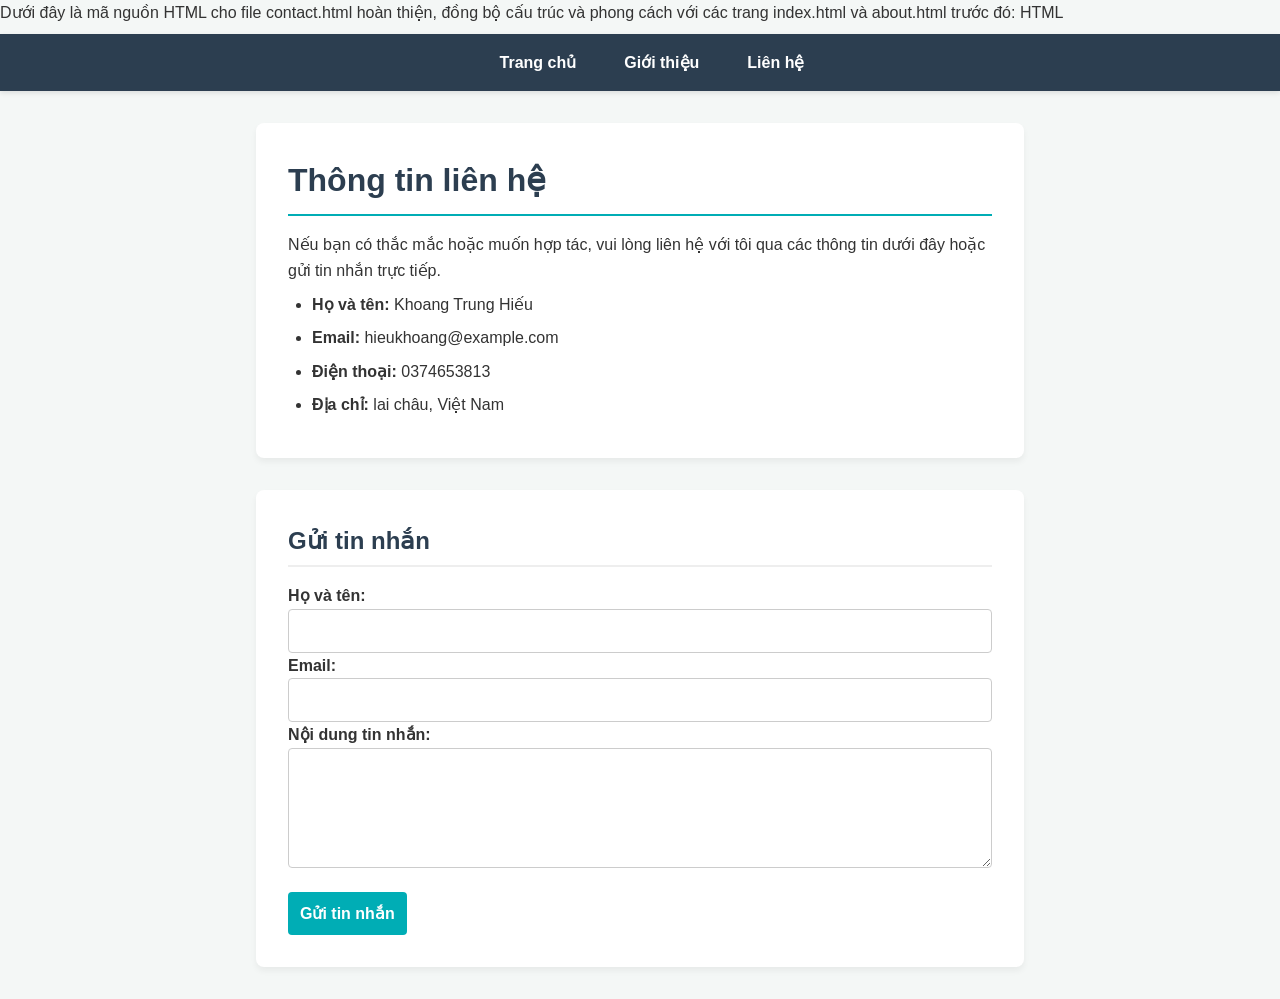
==== contact.html @ 3adacdc4 "Add files via upload" ====
Dưới đây là mã nguồn HTML cho file contact.html hoàn thiện, đồng bộ cấu trúc và
phong cách với các trang index.html và about.html trước đó: HTML
<!doctype html>
<html lang="vi">
  <head>
    <meta charset="UTF-8" />
    <meta name="viewport" content="width=device-width, initial-scale=1.0" />
    <title>Liên hệ</title>
    <link rel="stylesheet" href="css/style.css" />
  </head>
  <body>
    <header>
      <nav>
        <ul>
          <li><a href="index.html">Trang chủ</a></li>
          <li><a href="about.html">Giới thiệu</a></li>
          <li><a href="contact.html">Liên hệ</a></li>
        </ul>
      </nav>
    </header>

    <main>
      <section id="lien-he">
        <h1>Thông tin liên hệ</h1>
        <p>
          Nếu bạn có thắc mắc hoặc muốn hợp tác, vui lòng liên hệ với tôi qua
          các thông tin dưới đây hoặc gửi tin nhắn trực tiếp.
        </p>

        <ul>
          <li><strong>Họ và tên:</strong> Khoang Trung Hiếu</li>
          <!-- Thêm thông tin liên hệ -->
          <li><strong>Email:</strong> hieukhoang@example.com</li>
          <li><strong>Điện thoại:</strong> 0374653813</li>
          <li><strong>Địa chỉ:</strong> lai châu, Việt Nam</li>
        </ul>
      </section>

      <section id="bieu-mau-lien-he">
        <h2>Gửi tin nhắn</h2>
        <form action="#" method="post">
          <p>
            <label for="name">Họ và tên:</label><br />
            <input type="text" id="name" name="name" required />
          </p>
          <p>
            <label for="email">Email:</label><br />
            <input type="email" id="email" name="email" required />
          </p>
          <p>
            <label for="message">Nội dung tin nhắn:</label><br />
            <!-- Thêm trường nhập liệu cho nội dung tin nhắn -->
            <textarea
              id="message"
              name="message"
              rows="5"
              cols="30"
              required
            ></textarea>
            <!-- Thêm thuộc tính required để đảm bảo người dùng phải nhập nội dung tin nhắn -->
          </p>
          <p>
            <button type="submit">Gửi tin nhắn</button>
          </p>
        </form>
      </section>
    </main>
    <script src="js/script.js"></script>
  </body>
</html>
---- css/style.css ----
/* --- Reset & Thuộc tính cơ bản --- */
* {
    margin: 0;
    padding: 0;
    box-sizing: border-box;
}

body {
    font-family: 'Segoe UI', Tahoma, Geneva, Verdana, sans-serif;
    line-height: 1.6;
    color: #333;
    background-color: #f4f7f6;
}

/* --- Header & Thanh điều hướng --- */
header {
    background-color: #2c3e50;
    position: sticky;
    top: 0;
    z-index: 1000;
    box-shadow: 0 2px 5px rgba(0,0,0,0.1);
}

nav ul {
    list-style: none;
    display: flex;
    justify-content: center;
    align-items: center;
}

nav ul li {
    margin: 0;
}

nav ul li a {
    display: block;
    padding: 1rem 1.5rem;
    color: #ffffff;
    text-decoration: none;
    font-weight: 600;
    transition: background-color 0.3s, color 0.3s;
}

nav ul li a:hover {
    background-color: #34495e;
    color: #00adb5;
}

/* --- Khung nội dung chính --- */
main {
    max-width: 800px;
    margin: 2rem auto;
    padding: 0 1rem;
}

section {
    background: #ffffff;
    padding: 2rem;
    margin-bottom: 2rem;
    border-radius: 8px;
    box-shadow: 0 4px 6px rgba(0, 0, 0, 0.05);
}

h1, h2, h3 {
    color: #2c3e50;
    margin-bottom: 1rem;
}

h1 {
    font-size: 2rem;
    border-bottom: 2px solid #00adb5;
    padding-bottom: 0.5rem;
}

h2 {
    font-size: 1.5rem;
    border-bottom: 2px solid #eee;
    padding-bottom: 0.3rem;
}

/* --- Section Giới thiệu --- */
figure {
    margin-top: 1.5rem;
    text-align: center;
}

figure img {
    max-width: 100%;
    height: auto;
    border-radius: 8px;
    box-shadow: 0 2px 8px rgba(0, 0, 0, 0.15);
}

figcaption {
    margin-top: 0.5rem;
    font-size: 0.9rem;
    color: #666;
    font-style: italic;
}

/* --- Danh sách (Kỹ năng & Lộ trình) --- */
ul, ol {
    padding-left: 1.5rem;
    margin-top: 0.5rem;
}

li {
    margin-bottom: 0.5rem;
}

/* --- Section Dự án --- */
article {
    background-color: #f9f9f9;
    padding: 1rem;
    border-left: 4px solid #00adb5;
    margin-top: 1rem;
    border-radius: 0 4px 4px 0;
}

/* --- Form Liên hệ --- */
form {
    display: flex;
    flex-direction: column;
}

label {
    margin-top: 1rem;
    margin-bottom: 0.3rem;
    font-weight: 600;
}

input[type="text"],
input[type="email"],
textarea {
    width: 100%;
    padding: 0.75rem;
    border: 1px solid #ccc;
    border-radius: 4px;
    font-size: 1rem;
    font-family: inherit;
    transition: border-color 0.3s;
}

input[type="text"]:focus,
input[type="email"]:focus,
textarea:focus {
    border-color: #00adb5;
    outline: none;
}

textarea {
    resize: vertical;
    min-height: 120px;
}

button[type="submit"] {
    margin-top: 1.5rem;
    padding: 0.75rem;
    background-color: #00adb5;
    color: white;
    border: none;
    border-radius: 4px;
    font-size: 1rem;
    font-weight: bold;
    cursor: pointer;
    transition: background-color 0.3s;
}

button[type="submit"]:hover {
    background-color: #008c9e;
}

/* --- Footer --- */
footer {
    text-align: center;
    padding: 1.5rem;
    background-color: #2c3e50;
    color: #ffffff;
    margin-top: 2rem;
}
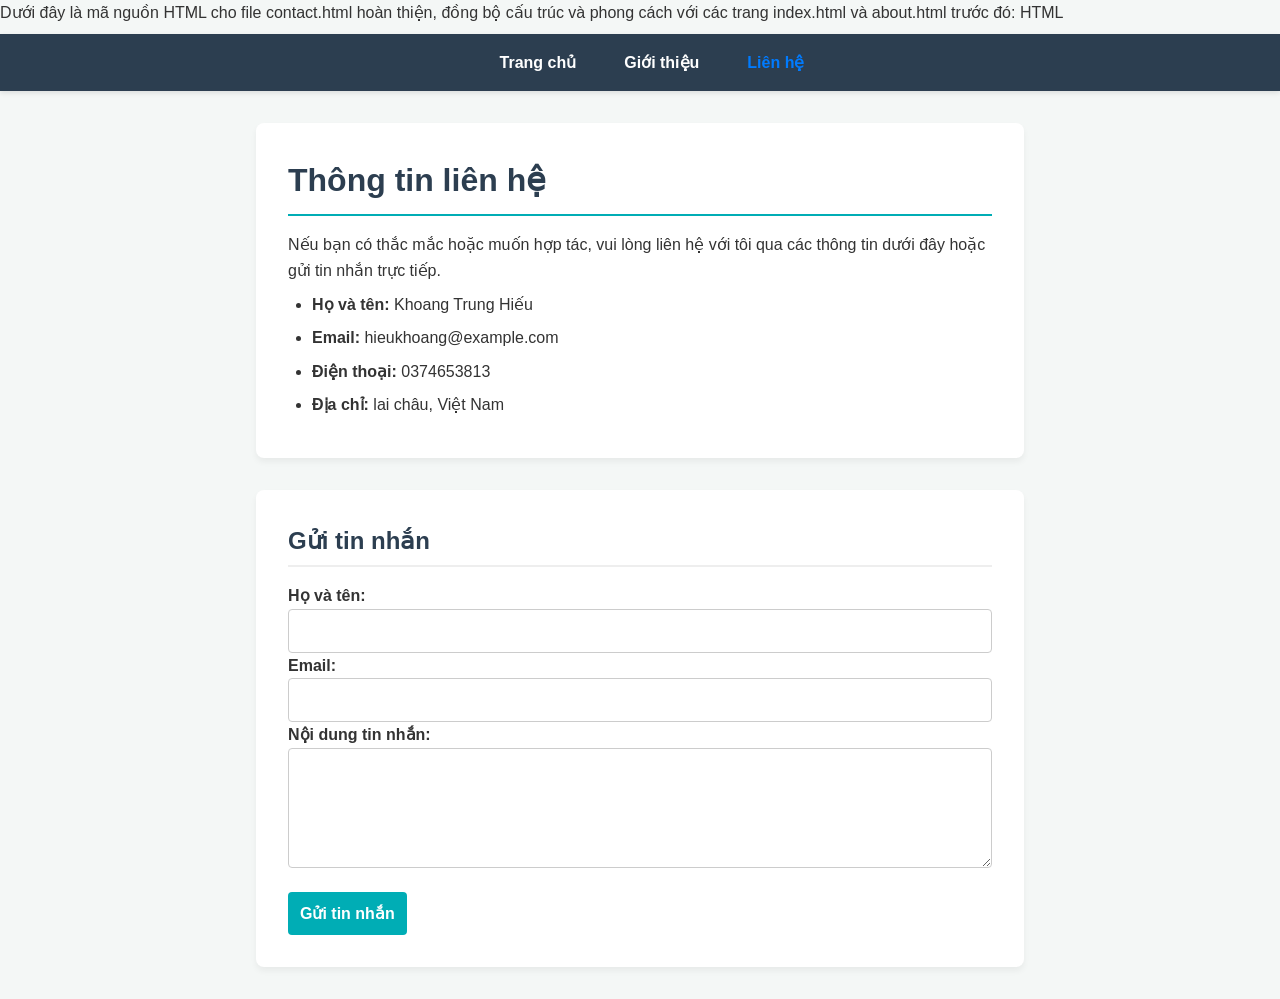
==== commit 3e1af802: "suabai" ====
--- a/contact.html
+++ b/contact.html
@@ -1,70 +1,70 @@
-Dưới đây là mã nguồn HTML cho file contact.html hoàn thiện, đồng bộ cấu trúc và
-phong cách với các trang index.html và about.html trước đó: HTML
-<!doctype html>
-<html lang="vi">
-  <head>
-    <meta charset="UTF-8" />
-    <meta name="viewport" content="width=device-width, initial-scale=1.0" />
-    <title>Liên hệ</title>
-    <link rel="stylesheet" href="css/style.css" />
-  </head>
-  <body>
-    <header>
-      <nav>
-        <ul>
-          <li><a href="index.html">Trang chủ</a></li>
-          <li><a href="about.html">Giới thiệu</a></li>
-          <li><a href="contact.html">Liên hệ</a></li>
-        </ul>
-      </nav>
-    </header>
-
-    <main>
-      <section id="lien-he">
-        <h1>Thông tin liên hệ</h1>
-        <p>
-          Nếu bạn có thắc mắc hoặc muốn hợp tác, vui lòng liên hệ với tôi qua
-          các thông tin dưới đây hoặc gửi tin nhắn trực tiếp.
-        </p>
-
-        <ul>
-          <li><strong>Họ và tên:</strong> Khoang Trung Hiếu</li>
-          <!-- Thêm thông tin liên hệ -->
-          <li><strong>Email:</strong> hieukhoang@example.com</li>
-          <li><strong>Điện thoại:</strong> 0374653813</li>
-          <li><strong>Địa chỉ:</strong> lai châu, Việt Nam</li>
-        </ul>
-      </section>
-
-      <section id="bieu-mau-lien-he">
-        <h2>Gửi tin nhắn</h2>
-        <form action="#" method="post">
-          <p>
-            <label for="name">Họ và tên:</label><br />
-            <input type="text" id="name" name="name" required />
-          </p>
-          <p>
-            <label for="email">Email:</label><br />
-            <input type="email" id="email" name="email" required />
-          </p>
-          <p>
-            <label for="message">Nội dung tin nhắn:</label><br />
-            <!-- Thêm trường nhập liệu cho nội dung tin nhắn -->
-            <textarea
-              id="message"
-              name="message"
-              rows="5"
-              cols="30"
-              required
-            ></textarea>
-            <!-- Thêm thuộc tính required để đảm bảo người dùng phải nhập nội dung tin nhắn -->
-          </p>
-          <p>
-            <button type="submit">Gửi tin nhắn</button>
-          </p>
-        </form>
-      </section>
-    </main>
-    <script src="js/script.js"></script>
-  </body>
-</html>
+Dưới đây là mã nguồn HTML cho file contact.html hoàn thiện, đồng bộ cấu trúc và
+phong cách với các trang index.html và about.html trước đó: HTML
+<!doctype html>
+<html lang="vi">
+  <head>
+    <meta charset="UTF-8" />
+    <meta name="viewport" content="width=device-width, initial-scale=1.0" />
+    <title>Liên hệ</title>
+    <link rel="stylesheet" href="css/style.css" />
+  </head>
+  <body>
+    <header>
+      <nav>
+        <ul>
+          <li><a href="index.html">Trang chủ</a></li>
+          <li><a href="about.html">Giới thiệu</a></li>
+          <li><a href="contact.html">Liên hệ</a></li>
+        </ul>
+      </nav>
+    </header>
+
+    <main>
+      <section id="lien-he">
+        <h1>Thông tin liên hệ</h1>
+        <p>
+          Nếu bạn có thắc mắc hoặc muốn hợp tác, vui lòng liên hệ với tôi qua
+          các thông tin dưới đây hoặc gửi tin nhắn trực tiếp.
+        </p>
+
+        <ul>
+          <li><strong>Họ và tên:</strong> Khoang Trung Hiếu</li>
+          <!-- Thêm thông tin liên hệ -->
+          <li><strong>Email:</strong> hieukhoang@example.com</li>
+          <li><strong>Điện thoại:</strong> 0374653813</li>
+          <li><strong>Địa chỉ:</strong> lai châu, Việt Nam</li>
+        </ul>
+      </section>
+
+      <section id="bieu-mau-lien-he">
+        <h2>Gửi tin nhắn</h2>
+        <form action="#" method="post">
+          <p>
+            <label for="name">Họ và tên:</label><br />
+            <input type="text" id="name" name="name" required />
+          </p>
+          <p>
+            <label for="email">Email:</label><br />
+            <input type="email" id="email" name="email" required />
+          </p>
+          <p>
+            <label for="message">Nội dung tin nhắn:</label><br />
+            <!-- Thêm trường nhập liệu cho nội dung tin nhắn -->
+            <textarea
+              id="message"
+              name="message"
+              rows="5"
+              cols="30"
+              required
+            ></textarea>
+            <!-- Thêm thuộc tính required để đảm bảo người dùng phải nhập nội dung tin nhắn -->
+          </p>
+          <p>
+            <button type="submit">Gửi tin nhắn</button>
+          </p>
+        </form>
+      </section>
+    </main>
+    <script src="js/script.js"></script>
+  </body>
+</html>
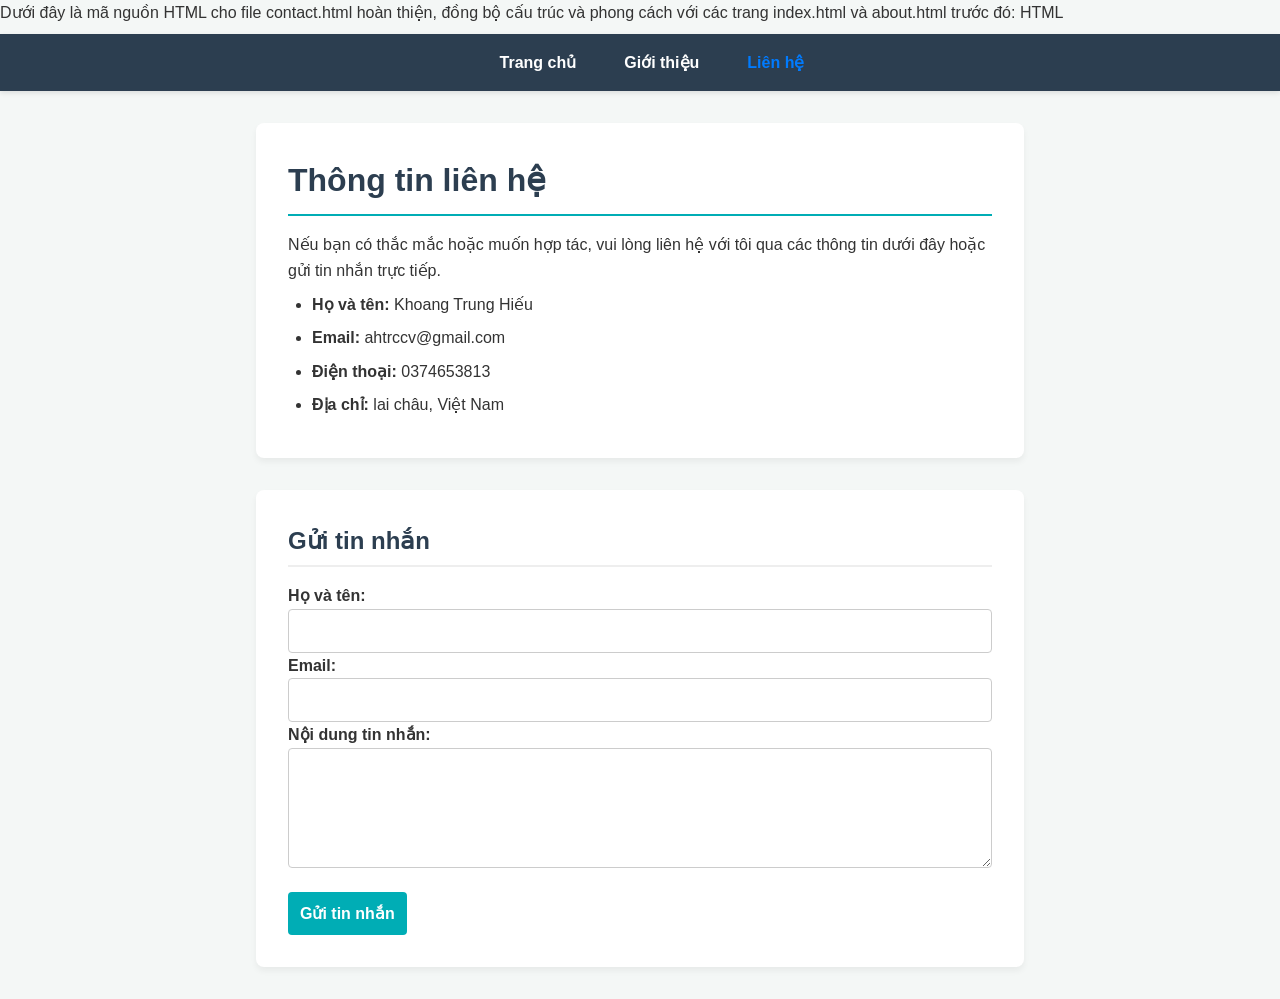
==== commit 2e66fa5b: "1" ====
--- a/contact.html
+++ b/contact.html
@@ -30,7 +30,7 @@
         <ul>
           <li><strong>Họ và tên:</strong> Khoang Trung Hiếu</li>
           <!-- Thêm thông tin liên hệ -->
-          <li><strong>Email:</strong> hieukhoang@example.com</li>
+          <li><strong>Email:</strong> ahtrccv@gmail.com</li>
           <li><strong>Điện thoại:</strong> 0374653813</li>
           <li><strong>Địa chỉ:</strong> lai châu, Việt Nam</li>
         </ul>
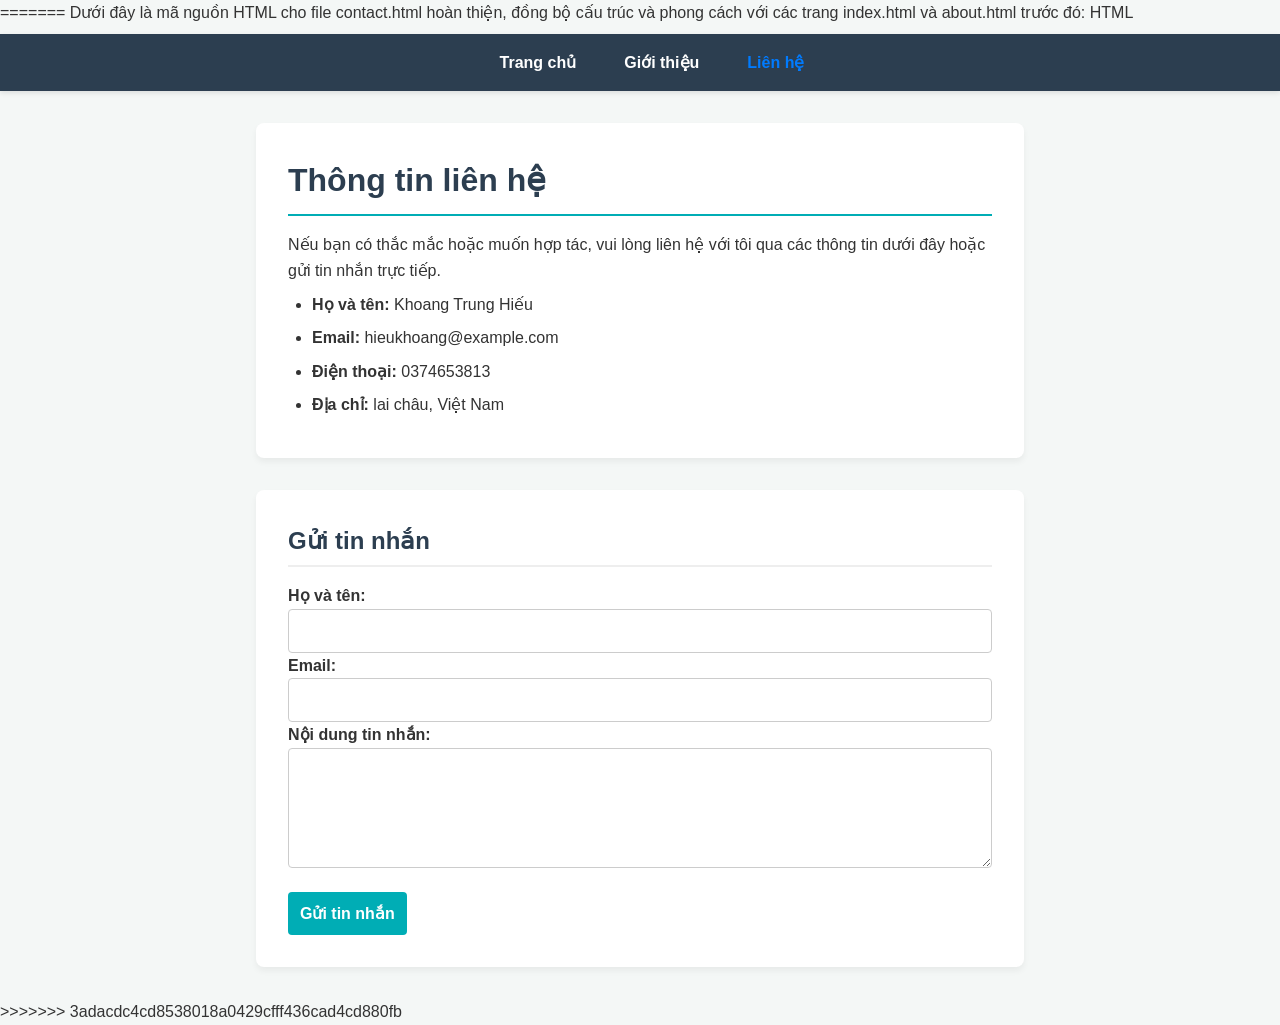
==== commit a61dd65d: "1" ====
--- a/contact.html
+++ b/contact.html
@@ -1,5 +1,5 @@
-Dưới đây là mã nguồn HTML cho file contact.html hoàn thiện, đồng bộ cấu trúc và
-phong cách với các trang index.html và about.html trước đó: HTML
+======= Dưới đây là mã nguồn HTML cho file contact.html hoàn thiện, đồng bộ cấu
+trúc và phong cách với các trang index.html và about.html trước đó: HTML
 <!doctype html>
 <html lang="vi">
   <head>
@@ -30,7 +30,7 @@
         <ul>
           <li><strong>Họ và tên:</strong> Khoang Trung Hiếu</li>
           <!-- Thêm thông tin liên hệ -->
-          <li><strong>Email:</strong> ahtrccv@gmail.com</li>
+          <li><strong>Email:</strong> hieukhoang@example.com</li>
           <li><strong>Điện thoại:</strong> 0374653813</li>
           <li><strong>Địa chỉ:</strong> lai châu, Việt Nam</li>
         </ul>
@@ -68,3 +68,4 @@
     <script src="js/script.js"></script>
   </body>
 </html>
+>>>>>>> 3adacdc4cd8538018a0429cfff436cad4cd880fb
